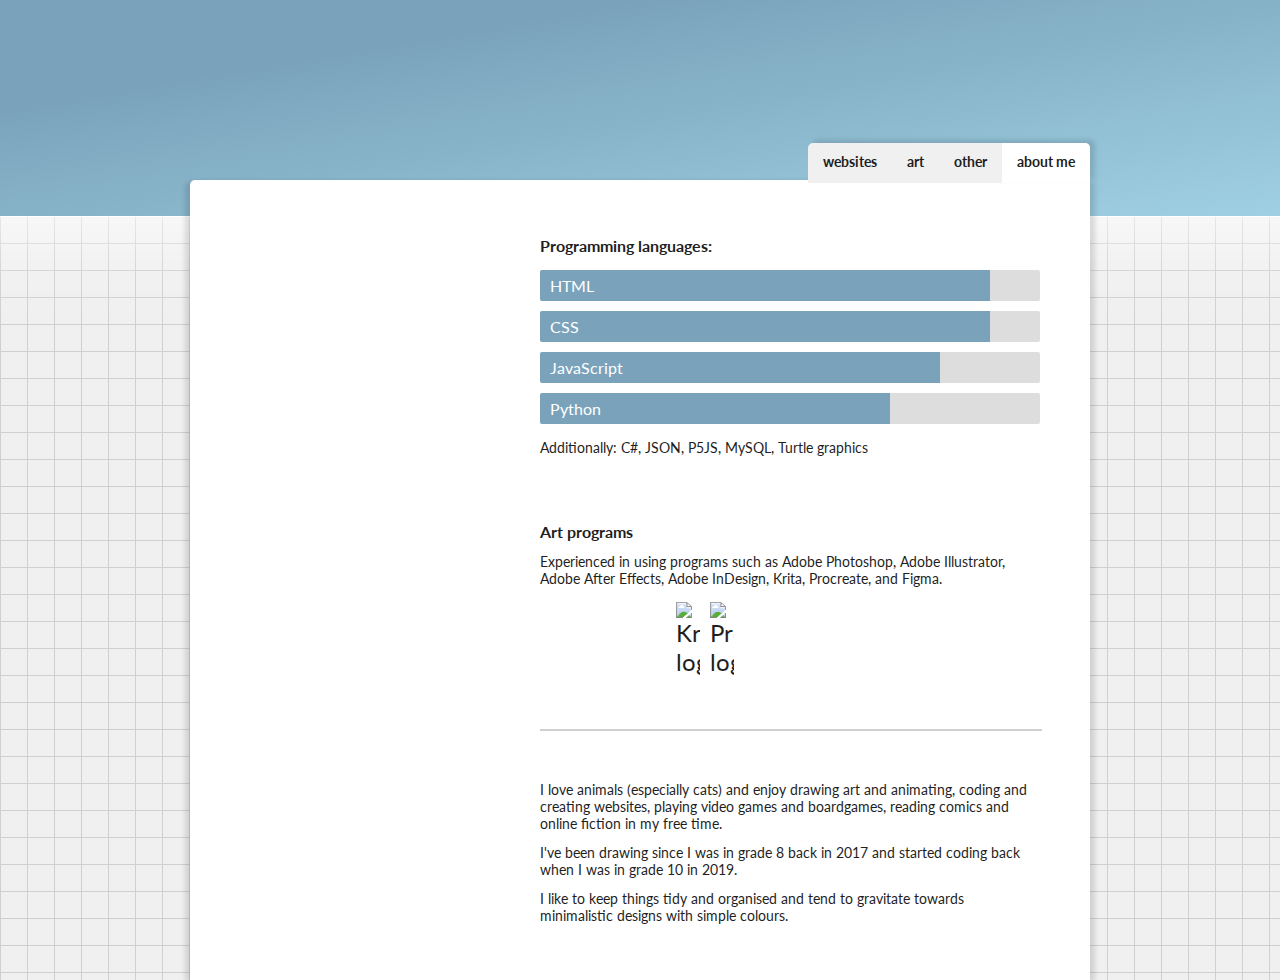
==== about-me.html @ 69baf8a3 "Add about me section" ====
<!DOCTYPE html>
<html lang="en">

<head>
    <meta charset="UTF-8">
    <meta name="viewport" content="width=device-width, initial-scale=1.0">
    <meta name="description" content="Sophie Martin's portfolio website.">
    <meta name="author" content="Sophie Martin">
    <title>Sophie Martin</title>


    <link rel="stylesheet" href="style.css">
    <script src="https://code.iconify.design/iconify-icon/1.0.8/iconify-icon.min.js"></script>
</head>

<body>
    <div class="banner"></div>
    <main>
        <nav>
            <ul>
                <li><a href="/">
                        <iconify-icon icon="majesticons:browser"></iconify-icon>Websites</iconify-icon>
                    </a></li>
                <li><a href="#">
                        <iconify-icon icon="ep:picture-filled"></iconify-icon>Art
                    </a></li>
                <li><a href="#">
                        <iconify-icon icon="fluent:list-16-filled"></iconify-icon>Other
                    </a></li>
                <li class="current"><a href="#">
                        <iconify-icon icon="akar-icons:info-fill"></iconify-icon>About me
                    </a></li>
            </ul>
        </nav>

        <div id="sidebar">
            <h1>Sophie Martin</h1>
            <p>
                Hi, I'm a 19 year old student from Brisbane, Australia and consider myself an artist and designer.
            </p>
            <p>
                I'm currently studying at QUT completing a Bachelor of Creative Industries, majoring in Interactive and Visual Design, as well as taking a minor in Programming and having already completed a minor in Design and Visual Storytelling for Animation.
            </p>
            <p class="links">
                <a href="https://github.com/oddphie" class="underlined">
                    <iconify-icon icon="mingcute:github-fill" class="txt-size"></iconify-icon> github.com/oddphie
                </a>
                <a href="mailto:sophie.martin@connect.qut.edu.au" class="underlined">
                    <iconify-icon icon="ic:round-email" class="txt-size"></iconify-icon> sophie.martin@connect.qut.edu.au
                </a>
            </p>
            <p>Website portfolio made by me from scratch with HTML, CSS, and JavaScript.</p>
        </div>

        <div id="content">
            <section>
                <h2>Programming languages:</h2>
                <div class="skill-bar">
                    <div class="ninety">HTML</div>
                </div>
                <div class="skill-bar">
                    <div class="ninety">CSS</div>
                </div>
                <div class="skill-bar">
                    <div class="eighty">JavaScript</div>
                </div>
                <div class="skill-bar">
                    <div class="seventy">Python</div>
                </div>
                <p>Additionally: C#, JSON, P5JS, MySQL, Turtle graphics</p>
                <section class="logos">
                    <iconify-icon icon="skill-icons:html" aria-label="HTML logo" title="HTML"></iconify-icon>
                    <iconify-icon icon="skill-icons:css" aria-label="CSS logo" title="CSS"></iconify-icon>
                    <iconify-icon icon="logos:javascript" aria-label="JavaScript logo" title="JavaScript"></iconify-icon>
                    <iconify-icon icon="logos:python" aria-label="Python logo" title="Python"></iconify-icon>
                    <iconify-icon icon="devicon:csharp" aria-label="C Sharp logo" title="C#"></iconify-icon>
                </section>
            </section>

            <section>
                <h2>Art programs</h2>
                <p>Experienced in using programs such as Adobe Photoshop, Adobe Illustrator, Adobe After Effects, Adobe InDesign, Krita, Procreate, and Figma.</p>
                <section class="logos">
                    <iconify-icon icon="logos:adobe-photoshop" aria-label="Adobe Photoshop label" title="Adobe Photoshop"></iconify-icon>
                    </iconify-icon><iconify-icon icon="logos:adobe-illustrator" aria-label="Adobe Illustrator logo" title="Adobe Illustrator"></iconify-icon>
                    <iconify-icon icon="logos:adobe-after-effects" aria-label="Adobe After Effects logo" title="Adobe After Effects"></iconify-icon>
                    <iconify-icon icon="logos:adobe-indesign" aria-label="Adobe InDesign logo" title="Adobe InDesign"></iconify-icon>
                    <img src="https://upload.wikimedia.org/wikipedia/commons/thumb/7/73/Calligrakrita-base.svg/1024px-Calligrakrita-base.svg.png" alt="Krita logo" class="icon" title="Krita">
                    <img src="https://procreate-assets-cdn.procreate.art/img/procreate.8901aaa.png" alt="Procreate logo" class="icon" title="Procreate">
                    <iconify-icon icon="logos:figma" aria-label="Figma logo" title="Figma"></iconify-icon>
                </section>
            </section>

            <hr>

            <section>
                <p>I love animals (especially cats) and enjoy drawing art and animating, coding and creating websites, playing video games and boardgames, reading comics and online fiction in my free time.</p>
                <p>I've been drawing since I was in grade 8 back in 2017 and started coding back when I was in grade 10 in 2019.</p>
                <p>I like to keep things tidy and organised and tend to gravitate towards minimalistic designs with simple colours.</p>
            </section>
        </div>
    </main>

    <script src="script.js"></script>
</body>

</html>
---- style.css ----
@import url('https://fonts.googleapis.com/css2?family=Lato:ital,wght@0,400;0,700;0,900;1,400;1,700;1,900&display=swap');

:root {
    --bg-color: #f0f0f0;
    --txt-color: #1f1f1f;

    --accent: #7aa3bb;
}

body {
    margin: 0;
    background-color: var(--bg-color);
    font-family: 'Lato', sans-serif;
    color: var(--txt-color);
    background-size: 27px 27px;
    background-image: linear-gradient(to right, #d0d0d0 1px, transparent 1px), linear-gradient(to bottom, #d0d0d0 1px, transparent 1px);
}

::-webkit-scrollbar {
    background: #d0d0d0;
    width: 15px;
}

::-webkit-scrollbar-thumb {
    background: var(--bg-color);
    border-radius: 50px;
    border: 3px #d0d0d0 solid;
}

::selection {
    color: white;
    background-color: var(--accent);
}

::-moz-selection {
    color: white;
    background-color: var(--accent);
}

h1 {
    text-transform: lowercase;
    margin-top: 0;
}

h2 {
    font-size: 16px;
}

p,
a,
ul {
    font-size: 14px;
}

hr {
    width: 100%;
    border: 1px #d0d0d0 solid;
}

.divider{
    color: #d0d0d0;
    text-align: center;
    width: 100%;
    margin: 30px 0;
    user-select: none;
}

.underlined {
    position: relative;
    overflow-x: hidden;
}

.underlined::after {
    content: "";
    position: absolute;
    width: calc(100% - 25px);
    right: 0;
    bottom: 2px;
    height: 1px;
    background-color: var(--accent);
    transform: scaleX(0);
    transform-origin: 0% 100%;
    transition: 350ms ease-out;
}

iconify-icon,
.icon {
    color: var(--txt-color);
    width: 24px;
    font-size: 24px;
    transition: 350ms;
}

iconify-icon.txt-size,
.icon.txt-size {
    width: 18px;
    font-size: 18px;
    vertical-align: middle;
    margin-right: 5px;
    margin-bottom: 2px;
}

section.logos {
    display: flex;
    gap: 10px;
    margin: 15px 0;
}

.parallax {
    background-image: url(banner.png);
    min-height: 350px;
    max-height: 45vh;
    background-attachment: fixed;
    background-repeat: no-repeat;
    background-size: cover;
    filter: saturate(150%) brightness(0.8);
}

.banner {
    background-color: var(--accent);
    background-image: linear-gradient(to bottom right, var(--accent) 25%, #9fd0e2 100%);
    border-bottom: 1px white solid;
    box-shadow: 50vw 0 100px white, -50vw 0 100px white;
    height: calc(27px * 8);
    position: absolute;
    top: 0;
    width: 100%;
    z-index: -1;
}

.img-preview {
    position: fixed;
    top: 0;
    left: 0;
    width: 100%;
    height: 100%;
    display: flex;
    align-items: center;
    justify-content: center;
    background-color: #00000050;
    z-index: 2;
}

.img-preview>img {
    width: 850px;
    cursor: pointer;
}

main {
    position: relative;
    display: flex;
    gap: 50px;
    margin: 180px auto 0;
    padding: 50px;
    width: 800px;
    background-color: white;
    border-radius: 5px 0 0 0;
    box-shadow: 5px 2px 5px #00000020, -5px 2px 5px #00000020;
}

nav {
    position: absolute;
    top: -37px;
    right: 0;
    overflow: hidden;
    font-weight: bold;
    text-transform: lowercase;
    background-color: var(--bg-color);
    border-radius: 5px 5px 0 0;
    box-shadow: 5px -3px 5px #00000020;
}

nav ul {
    list-style: none;
    padding-inline-start: 0;
    margin: 0;
    display: flex;
    align-items: flex-end;
}

nav a {
    display: inline-block;
    padding: 10px 15px;
    cursor: pointer;
    transition: 500ms ease-out;
}

nav .current {
    background-color: white;
}

nav a:hover {
    background-color: white;
}

nav li a, nav li a iconify-icon, nav li a:hover, nav li a:hover iconify-icon {
    text-decoration: none;
    color: var(--txt-color);
    fill: var(--txt-color);
}

nav li iconify-icon {
    font-size: 16px;
    margin-bottom: 0;
    vertical-align: middle;
}

#sidebar {
    height: 100%;
    max-width: 250px;
    position: sticky;
    top: 20px;
    color: var(--txt-color);
    fill: var(--txt-color);
    z-index: 2;
    transition: 350ms;
}

#sidebar>* {
    display: block;
    opacity: 0;
    animation: 350ms appear;
    animation-fill-mode: forwards;
}

p.links {
    margin: 24px 0;
}

p.links>a {
    display: inline-block;
    margin: 5px 0;
    text-decoration: none;
}

.underlined:hover::after {
    transform: scaleX(1);
}

a,
a>iconify-icon {
    color: #666;
    fill: #666;
    transition: 350ms;
}

a:hover,
a:hover>iconify-icon {
    color: var(--accent);
    fill: var(--accent);
}

#content {
    display: flex;
    flex-direction: column;
    align-items: flex-start;
    gap: 30px;
    width: 100%;
}

#content:has(>section.post) {
    gap: 80px;
}

#content>section {
    width: 100%;
    max-width: 800px;
    transition: 500ms;
}

#content>section.post {
    border: 1px #d0d0d0 solid;
    border-radius: 5px;
    overflow: hidden;
}

#content>section.post:hover {
    box-shadow: 0 0 5px #00000010;
}

#content>section.post img {
    display: block;
    width: 100%;
    max-height: 400px;
    object-fit: cover;
    object-position: center;
    cursor: pointer;
}

#content>section.post>div {
    padding: 20px;
}

#content>section h2 {
    margin: 6px 0;
}

#content>section p {
    margin: 12px 0 6px 0;
}

#content>section p:last-of-type>a {
    margin-right: 15px;
}

.skill-bar {
    width: 100%;
    background-color: #ddd;
    margin: 10px 0;
    border-radius: 2px;
}

.skill-bar:first-of-type {
    margin-top: 15px;
}

.skill-bar:last-of-type {
    margin-bottom: 15px;
}

.skill-bar>div {
    background-color: var(--accent);
    padding: 6px 10px;
    color: white;
    border-radius: 2px 0 0 2px;
}

.skill-bar>.hundred {
    width: calc(100% - 10px * 2);
}

.skill-bar>.ninety {
    width: calc(90% - 10px * 2);
}

.skill-bar>.eighty {
    width: calc(80% - 10px * 2);
}

.skill-bar>.seventy {
    width: calc(70% - 10px * 2);
}

.skill-bar>.sixty {
    width: calc(60% - 10px * 2);
}

@media only screen and (max-width: 1000px) {
    header {
        position: absolute;
    }

    .parallax {
        height: 100vh;
    }

    main {
        margin-left: 0;
    }

    main>section img {
        height: 50%;
    }
}

@keyframes appear {
    from {
        transform: translateY(20px);
        opacity: 0;
    }

    to {
        transform: translateY(0);
        opacity: 1;
    }
}
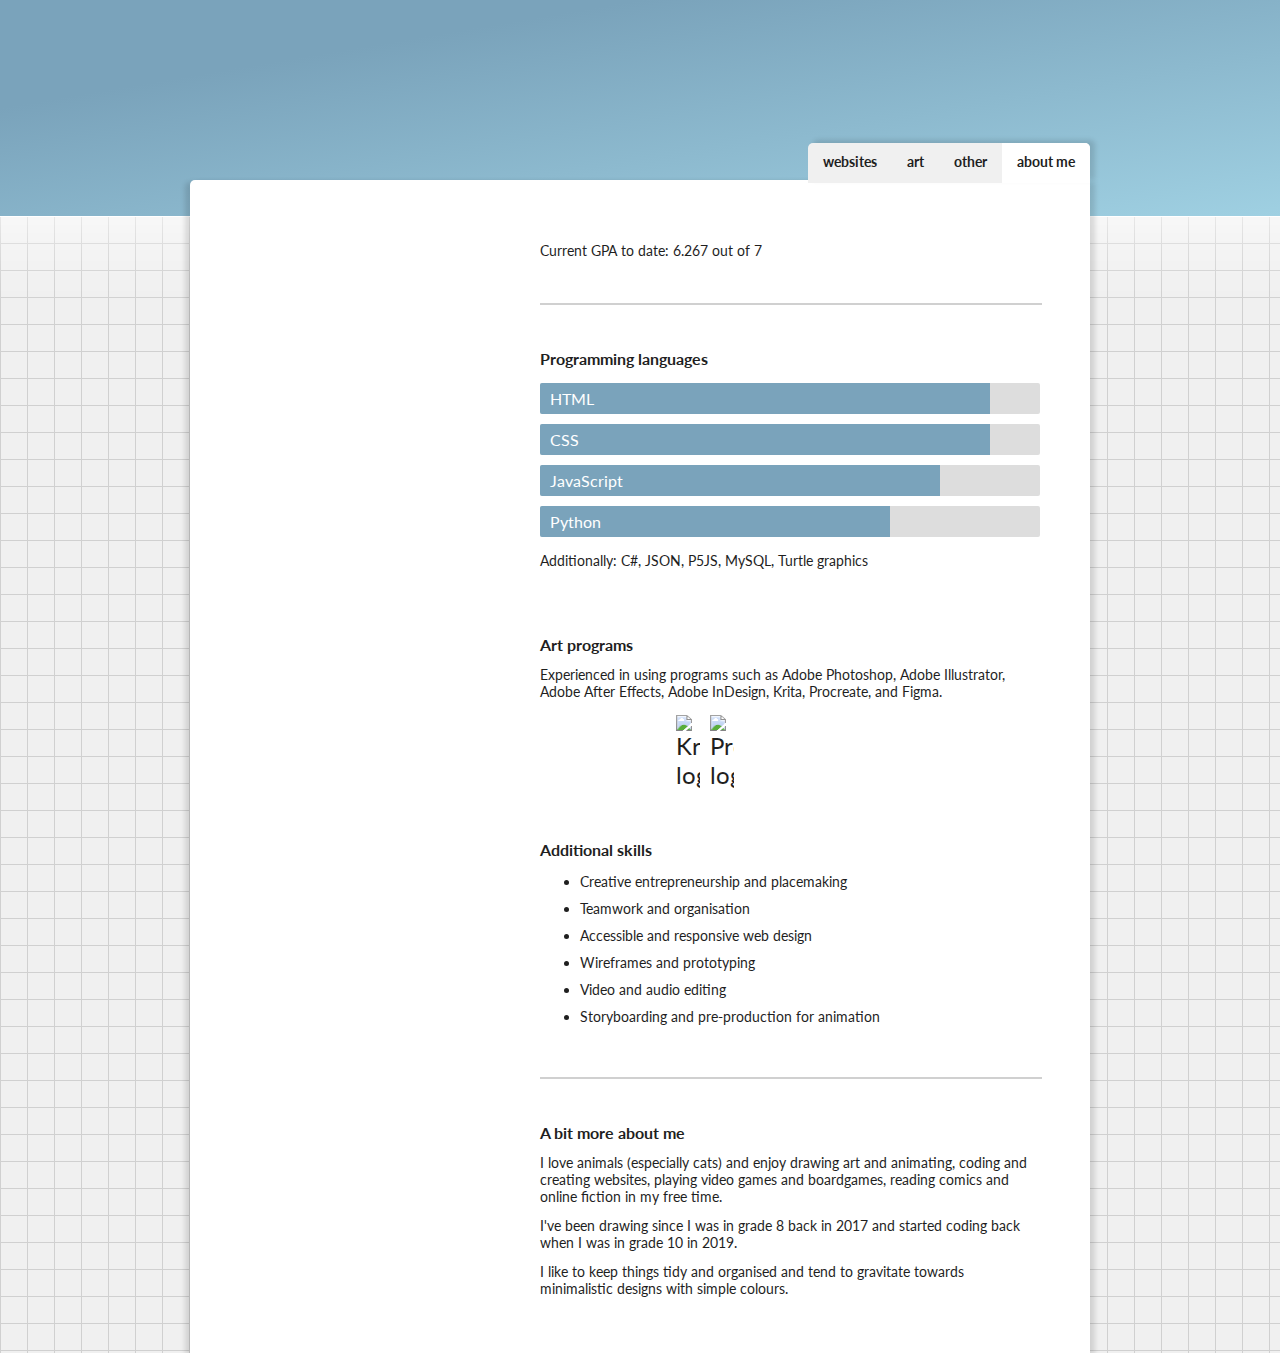
==== commit 20a79cf2: "Add about me minor details and homepage title" ====
--- a/about-me.html
+++ b/about-me.html
@@ -39,11 +39,14 @@
                 Hi, I'm a 19 year old student from Brisbane, Australia and consider myself an artist and designer.
             </p>
             <p>
-                I'm currently studying at QUT completing a Bachelor of Creative Industries, majoring in Interactive and Visual Design, as well as taking a minor in Programming and having already completed a minor in Design and Visual Storytelling for Animation.
+                I'm currently in my third and final year studying at QUT completing a Bachelor of Creative Industries, majoring in Interactive and Visual Design, as well as taking a minor in Programming and having already completed a minor in Design and Visual Storytelling for Animation.
             </p>
             <p class="links">
-                <a href="https://github.com/oddphie" class="underlined">
-                    <iconify-icon icon="mingcute:github-fill" class="txt-size"></iconify-icon> github.com/oddphie
+                <a href="https://github.com/sophmxm" class="underlined">
+                    <iconify-icon icon="mingcute:github-fill" class="txt-size"></iconify-icon> github.com/sophmxm
+                </a>
+                <a href="www.linkedin.com/in/sophmxm" class="underlined">
+                    <iconify-icon icon="mdi:linkedin" class="txt-size"></iconify-icon> linkedin.com/sophmxm
                 </a>
                 <a href="mailto:sophie.martin@connect.qut.edu.au" class="underlined">
                     <iconify-icon icon="ic:round-email" class="txt-size"></iconify-icon> sophie.martin@connect.qut.edu.au
@@ -54,7 +57,13 @@
 
         <div id="content">
             <section>
-                <h2>Programming languages:</h2>
+                <p>Current GPA to date: 6.267 out of 7</p>
+            </section>
+
+            <hr>
+
+            <section>
+                <h2>Programming languages</h2>
                 <div class="skill-bar">
                     <div class="ninety">HTML</div>
                 </div>
@@ -91,9 +100,22 @@
                 </section>
             </section>
 
+            <section>
+                <h2>Additional skills</h2>
+                <ul>
+                    <li>Creative entrepreneurship and placemaking</li>
+                    <li>Teamwork and organisation</li>
+                    <li>Accessible and responsive web design</li>
+                    <li>Wireframes and prototyping</li>
+                    <li>Video and audio editing</li>
+                    <li>Storyboarding and pre-production for animation</li>
+                </ul>
+            </section>
+
             <hr>
 
             <section>
+                <h2>A bit more about me</h2>
                 <p>I love animals (especially cats) and enjoy drawing art and animating, coding and creating websites, playing video games and boardgames, reading comics and online fiction in my free time.</p>
                 <p>I've been drawing since I was in grade 8 back in 2017 and started coding back when I was in grade 10 in 2019.</p>
                 <p>I like to keep things tidy and organised and tend to gravitate towards minimalistic designs with simple colours.</p>
--- a/style.css
+++ b/style.css
@@ -46,10 +46,21 @@
     font-size: 16px;
 }
 
+.title {
+    font-size: 64px;
+    margin-top: 0;
+    margin-bottom: 24px;
+    line-height: 1em;
+}
+
 p,
 a,
 ul {
     font-size: 14px;
+}
+
+section>ul li:not(:first-of-type) {
+    margin-top: 10px;
 }
 
 hr {
@@ -216,13 +227,6 @@
     transition: 350ms;
 }
 
-#sidebar>* {
-    display: block;
-    opacity: 0;
-    animation: 350ms appear;
-    animation-fill-mode: forwards;
-}
-
 p.links {
     margin: 24px 0;
 }
@@ -291,7 +295,7 @@
     padding: 20px;
 }
 
-#content>section h2 {
+#content>section h2:not(.title) {
     margin: 6px 0;
 }
 
@@ -363,7 +367,21 @@
     }
 }
 
-@keyframes appear {
+#sidebar>*{
+    animation: 350ms appear-up;
+}
+
+.title>*{
+    animation: 350ms appear-right;
+}
+
+#sidebar>*, .title>* {
+    display: block;
+    opacity: 0;
+    animation-fill-mode: forwards;
+}
+
+@keyframes appear-up {
     from {
         transform: translateY(20px);
         opacity: 0;
@@ -373,4 +391,16 @@
         transform: translateY(0);
         opacity: 1;
     }
+}
+
+@keyframes appear-right {
+    from {
+        transform: translateX(-20px);
+        opacity: 0;
+    }
+
+    to {
+        transform: translateY(0);
+        opacity: 1;
+    }
 }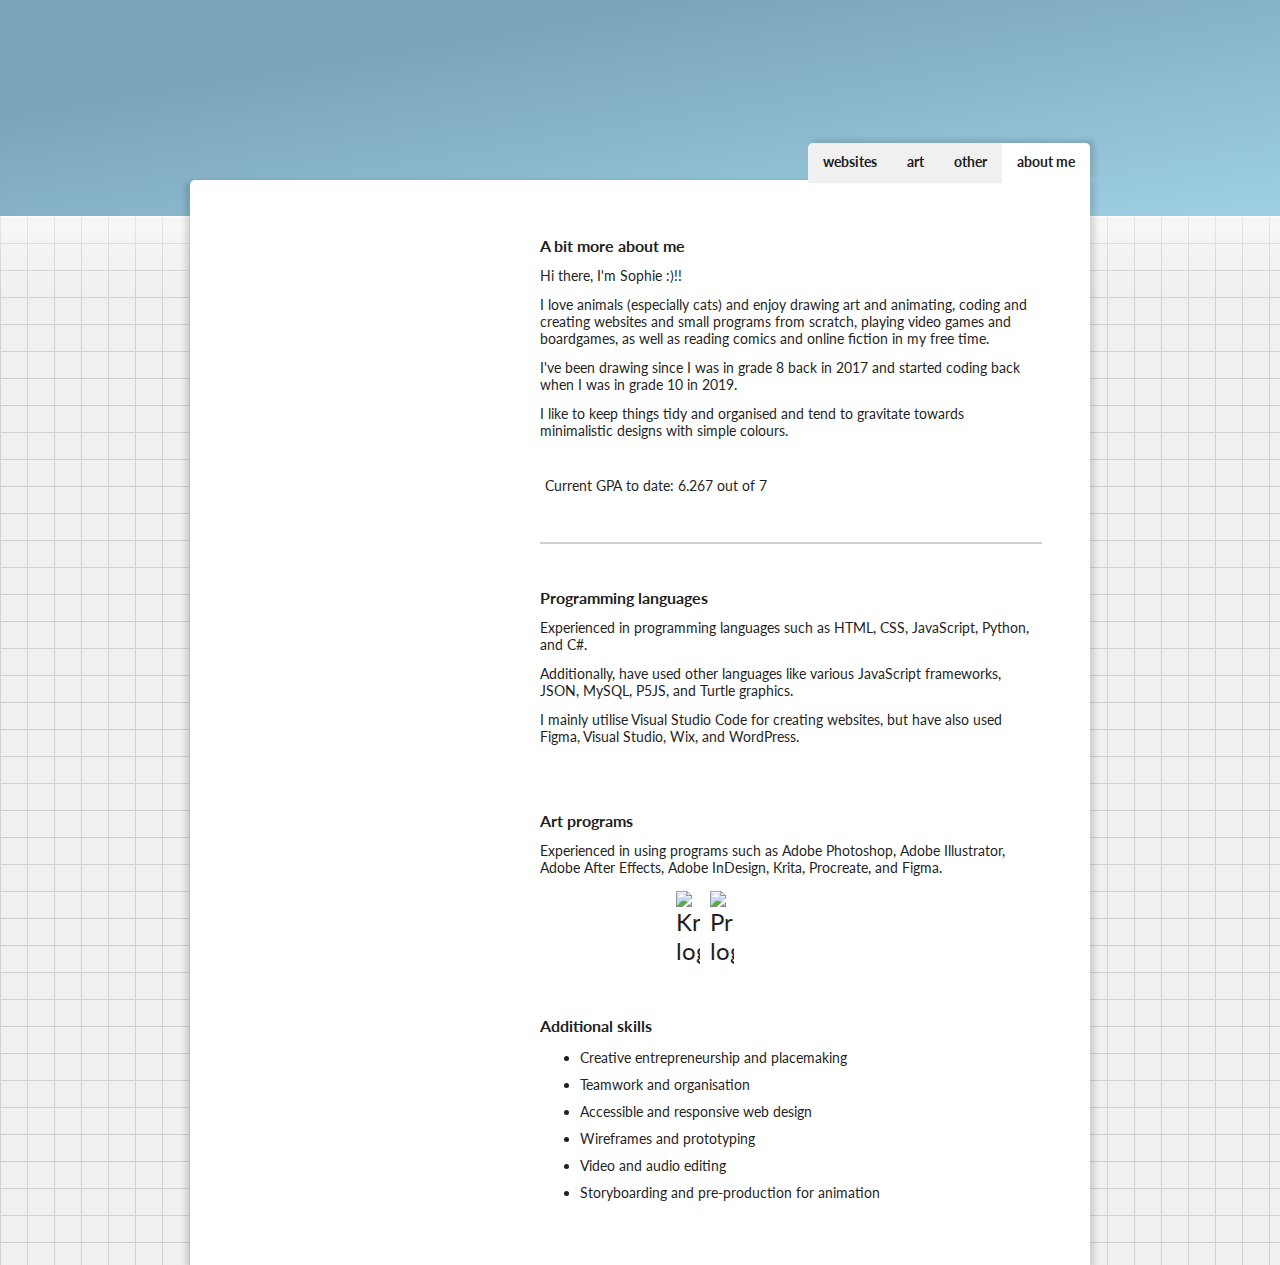
==== commit 4cc41fdb: "Update create nav bar using JavaScript function" ====
--- a/about-me.html
+++ b/about-me.html
@@ -16,25 +16,10 @@
 <body>
     <div class="banner"></div>
     <main>
-        <nav>
-            <ul>
-                <li><a href="/">
-                        <iconify-icon icon="majesticons:browser"></iconify-icon>Websites</iconify-icon>
-                    </a></li>
-                <li><a href="#">
-                        <iconify-icon icon="ep:picture-filled"></iconify-icon>Art
-                    </a></li>
-                <li><a href="#">
-                        <iconify-icon icon="fluent:list-16-filled"></iconify-icon>Other
-                    </a></li>
-                <li class="current"><a href="#">
-                        <iconify-icon icon="akar-icons:info-fill"></iconify-icon>About me
-                    </a></li>
-            </ul>
-        </nav>
+        <nav id="nav-bar" data-current-tab="about me"></nav>
 
         <div id="sidebar">
-            <h1>Sophie Martin</h1>
+            <h1><a href="/">Sophie Martin</a></h1>
             <p>
                 Hi, I'm a 19 year old student from Brisbane, Australia and consider myself an artist and designer.
             </p>
@@ -57,26 +42,24 @@
 
         <div id="content">
             <section>
-                <p>Current GPA to date: 6.267 out of 7</p>
+                <h2>A bit more about me</h2>
+                <p>Hi there, I'm Sophie :)!!</p>
+                <p>I love animals (especially cats) and enjoy drawing art and animating, coding and creating websites and small programs from scratch, playing video games and boardgames, as well as reading comics and online fiction in my free time.</p>
+                <p>I've been drawing since I was in grade 8 back in 2017 and started coding back when I was in grade 10 in 2019.</p>
+                <p>I like to keep things tidy and organised and tend to gravitate towards minimalistic designs with simple colours.</p>
+
+                <br>
+
+                <p><iconify-icon icon="material-symbols:trophy" class="txt-size" style="color: #e4a920"></iconify-icon> Current GPA to date: 6.267 out of 7</p>
             </section>
 
             <hr>
 
             <section>
                 <h2>Programming languages</h2>
-                <div class="skill-bar">
-                    <div class="ninety">HTML</div>
-                </div>
-                <div class="skill-bar">
-                    <div class="ninety">CSS</div>
-                </div>
-                <div class="skill-bar">
-                    <div class="eighty">JavaScript</div>
-                </div>
-                <div class="skill-bar">
-                    <div class="seventy">Python</div>
-                </div>
-                <p>Additionally: C#, JSON, P5JS, MySQL, Turtle graphics</p>
+                <p>Experienced in programming languages such as HTML, CSS, JavaScript, Python, and C#.</p>
+                <p>Additionally, have used other languages like various JavaScript frameworks, JSON, MySQL, P5JS, and Turtle graphics.</p>
+                <p>I mainly utilise Visual Studio Code for creating websites, but have also used Figma, Visual Studio, Wix, and WordPress.</p>
                 <section class="logos">
                     <iconify-icon icon="skill-icons:html" aria-label="HTML logo" title="HTML"></iconify-icon>
                     <iconify-icon icon="skill-icons:css" aria-label="CSS logo" title="CSS"></iconify-icon>
@@ -111,15 +94,6 @@
                     <li>Storyboarding and pre-production for animation</li>
                 </ul>
             </section>
-
-            <hr>
-
-            <section>
-                <h2>A bit more about me</h2>
-                <p>I love animals (especially cats) and enjoy drawing art and animating, coding and creating websites, playing video games and boardgames, reading comics and online fiction in my free time.</p>
-                <p>I've been drawing since I was in grade 8 back in 2017 and started coding back when I was in grade 10 in 2019.</p>
-                <p>I like to keep things tidy and organised and tend to gravitate towards minimalistic designs with simple colours.</p>
-            </section>
         </div>
     </main>
 
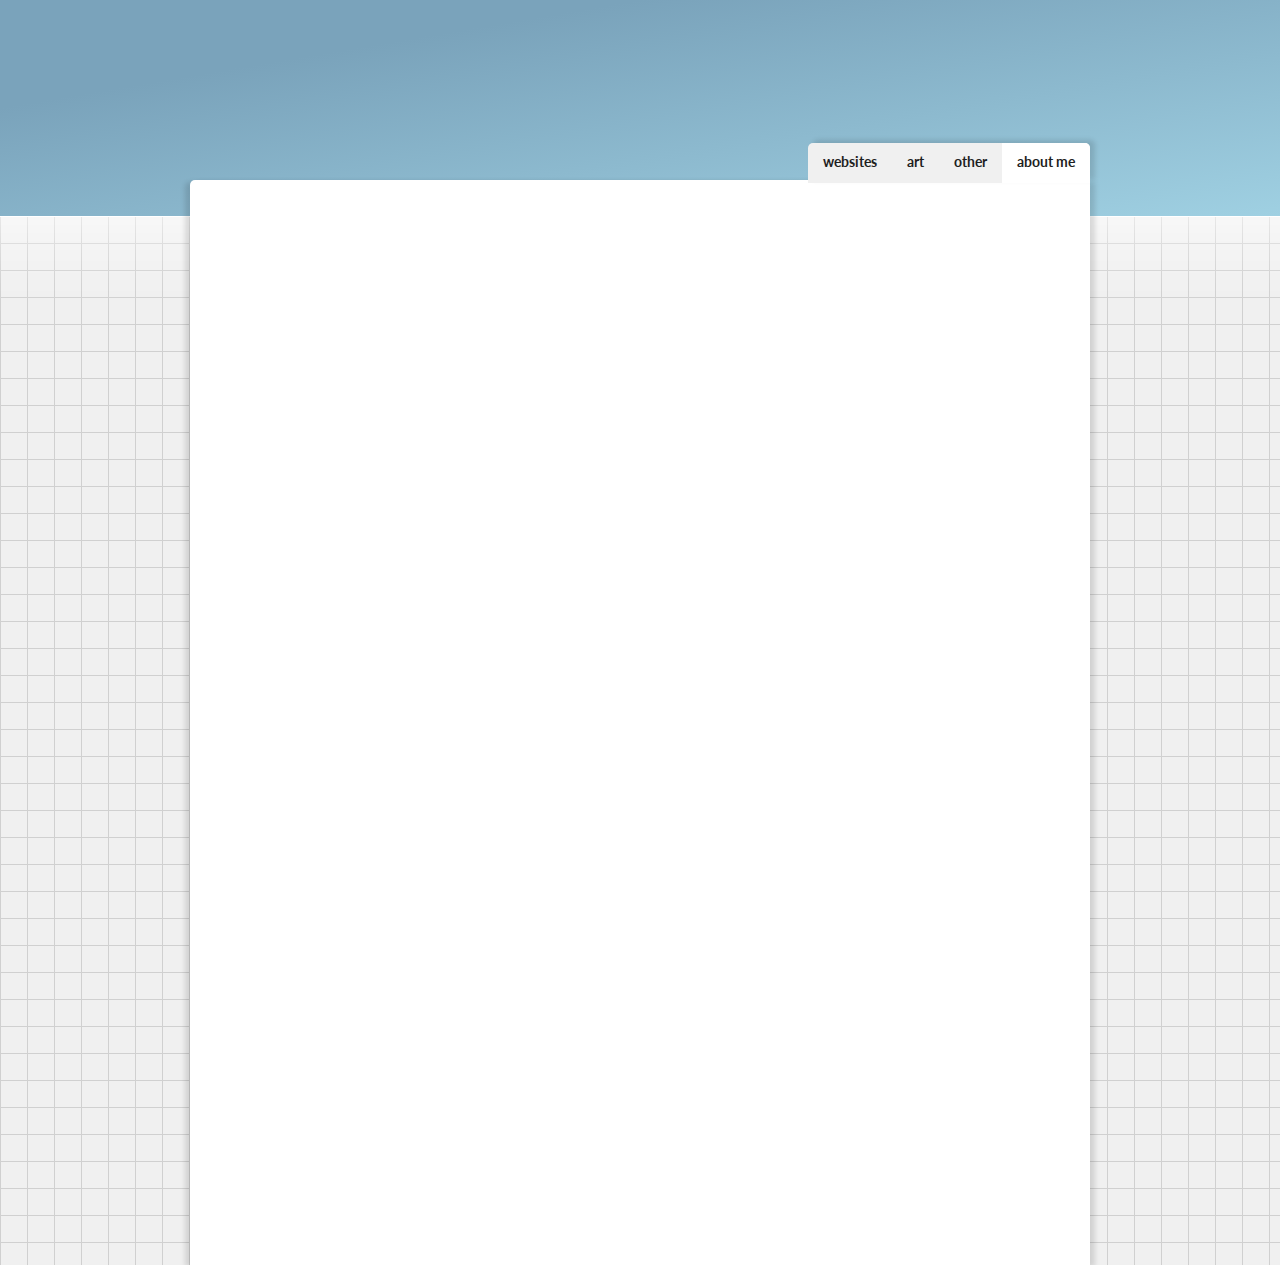
==== commit 501f8716: "Update create sidebar using JavaScript function" ====
--- a/about-me.html
+++ b/about-me.html
@@ -17,28 +17,7 @@
     <div class="banner"></div>
     <main>
         <nav id="nav-bar" data-current-tab="about me"></nav>
-
-        <div id="sidebar">
-            <h1><a href="/">Sophie Martin</a></h1>
-            <p>
-                Hi, I'm a 19 year old student from Brisbane, Australia and consider myself an artist and designer.
-            </p>
-            <p>
-                I'm currently in my third and final year studying at QUT completing a Bachelor of Creative Industries, majoring in Interactive and Visual Design, as well as taking a minor in Programming and having already completed a minor in Design and Visual Storytelling for Animation.
-            </p>
-            <p class="links">
-                <a href="https://github.com/sophmxm" class="underlined">
-                    <iconify-icon icon="mingcute:github-fill" class="txt-size"></iconify-icon> github.com/sophmxm
-                </a>
-                <a href="www.linkedin.com/in/sophmxm" class="underlined">
-                    <iconify-icon icon="mdi:linkedin" class="txt-size"></iconify-icon> linkedin.com/sophmxm
-                </a>
-                <a href="mailto:sophie.martin@connect.qut.edu.au" class="underlined">
-                    <iconify-icon icon="ic:round-email" class="txt-size"></iconify-icon> sophie.martin@connect.qut.edu.au
-                </a>
-            </p>
-            <p>Website portfolio made by me from scratch with HTML, CSS, and JavaScript.</p>
-        </div>
+        <div id="sidebar"></div>
 
         <div id="content">
             <section>
--- a/style.css
+++ b/style.css
@@ -1,5 +1,7 @@
+/* fonts */
 @import url('https://fonts.googleapis.com/css2?family=Lato:ital,wght@0,400;0,700;0,900;1,400;1,700;1,900&display=swap');
 
+/* colours */
 :root {
     --bg-color: #f0f0f0;
     --txt-color: #1f1f1f;
@@ -7,6 +9,7 @@
     --accent: #7aa3bb;
 }
 
+/* body */
 body {
     margin: 0;
     background-color: var(--bg-color);
@@ -37,9 +40,16 @@
     background-color: var(--accent);
 }
 
+/* text elements */
 h1 {
     text-transform: lowercase;
     margin-top: 0;
+}
+
+h1>a, h1>a:hover {
+    color: inherit;
+    text-decoration: none;
+    font-size: inherit;
 }
 
 h2 {
@@ -61,19 +71,6 @@
 
 section>ul li:not(:first-of-type) {
     margin-top: 10px;
-}
-
-hr {
-    width: 100%;
-    border: 1px #d0d0d0 solid;
-}
-
-.divider{
-    color: #d0d0d0;
-    text-align: center;
-    width: 100%;
-    margin: 30px 0;
-    user-select: none;
 }
 
 .underlined {
@@ -94,6 +91,21 @@
     transition: 350ms ease-out;
 }
 
+/* dividers */
+hr {
+    width: 100%;
+    border: 1px #d0d0d0 solid;
+}
+
+.divider{
+    color: #d0d0d0;
+    text-align: center;
+    width: 100%;
+    margin: 30px 0;
+    user-select: none;
+}
+
+/* icons */
 iconify-icon,
 .icon {
     color: var(--txt-color);
@@ -117,6 +129,7 @@
     margin: 15px 0;
 }
 
+/* images */
 .parallax {
     background-image: url(banner.png);
     min-height: 350px;
@@ -157,6 +170,7 @@
     cursor: pointer;
 }
 
+/* main */
 main {
     position: relative;
     display: flex;
@@ -169,6 +183,7 @@
     box-shadow: 5px 2px 5px #00000020, -5px 2px 5px #00000020;
 }
 
+/* navigation */
 nav {
     position: absolute;
     top: -37px;
@@ -216,6 +231,7 @@
     vertical-align: middle;
 }
 
+/* sidebar */
 #sidebar {
     height: 100%;
     max-width: 250px;
@@ -227,11 +243,14 @@
     transition: 350ms;
 }
 
-p.links {
+/* links */
+.links {
     margin: 24px 0;
-}
-
-p.links>a {
+    padding-inline-start: 0;
+    list-style: none;
+}
+
+.links a {
     display: inline-block;
     margin: 5px 0;
     text-decoration: none;
@@ -254,6 +273,7 @@
     fill: var(--accent);
 }
 
+/* main content */
 #content {
     display: flex;
     flex-direction: column;
@@ -307,75 +327,16 @@
     margin-right: 15px;
 }
 
-.skill-bar {
-    width: 100%;
-    background-color: #ddd;
-    margin: 10px 0;
-    border-radius: 2px;
-}
-
-.skill-bar:first-of-type {
-    margin-top: 15px;
-}
-
-.skill-bar:last-of-type {
-    margin-bottom: 15px;
-}
-
-.skill-bar>div {
-    background-color: var(--accent);
-    padding: 6px 10px;
-    color: white;
-    border-radius: 2px 0 0 2px;
-}
-
-.skill-bar>.hundred {
-    width: calc(100% - 10px * 2);
-}
-
-.skill-bar>.ninety {
-    width: calc(90% - 10px * 2);
-}
-
-.skill-bar>.eighty {
-    width: calc(80% - 10px * 2);
-}
-
-.skill-bar>.seventy {
-    width: calc(70% - 10px * 2);
-}
-
-.skill-bar>.sixty {
-    width: calc(60% - 10px * 2);
-}
-
-@media only screen and (max-width: 1000px) {
-    header {
-        position: absolute;
-    }
-
-    .parallax {
-        height: 100vh;
-    }
-
-    main {
-        margin-left: 0;
-    }
-
-    main>section img {
-        height: 50%;
-    }
-}
-
+/* animation */
 #sidebar>*{
     animation: 350ms appear-up;
 }
 
-.title>*{
+.title>*, #content>*{
     animation: 350ms appear-right;
 }
 
-#sidebar>*, .title>* {
+#sidebar>*, #content>*, .title>* {
     display: block;
     opacity: 0;
     animation-fill-mode: forwards;
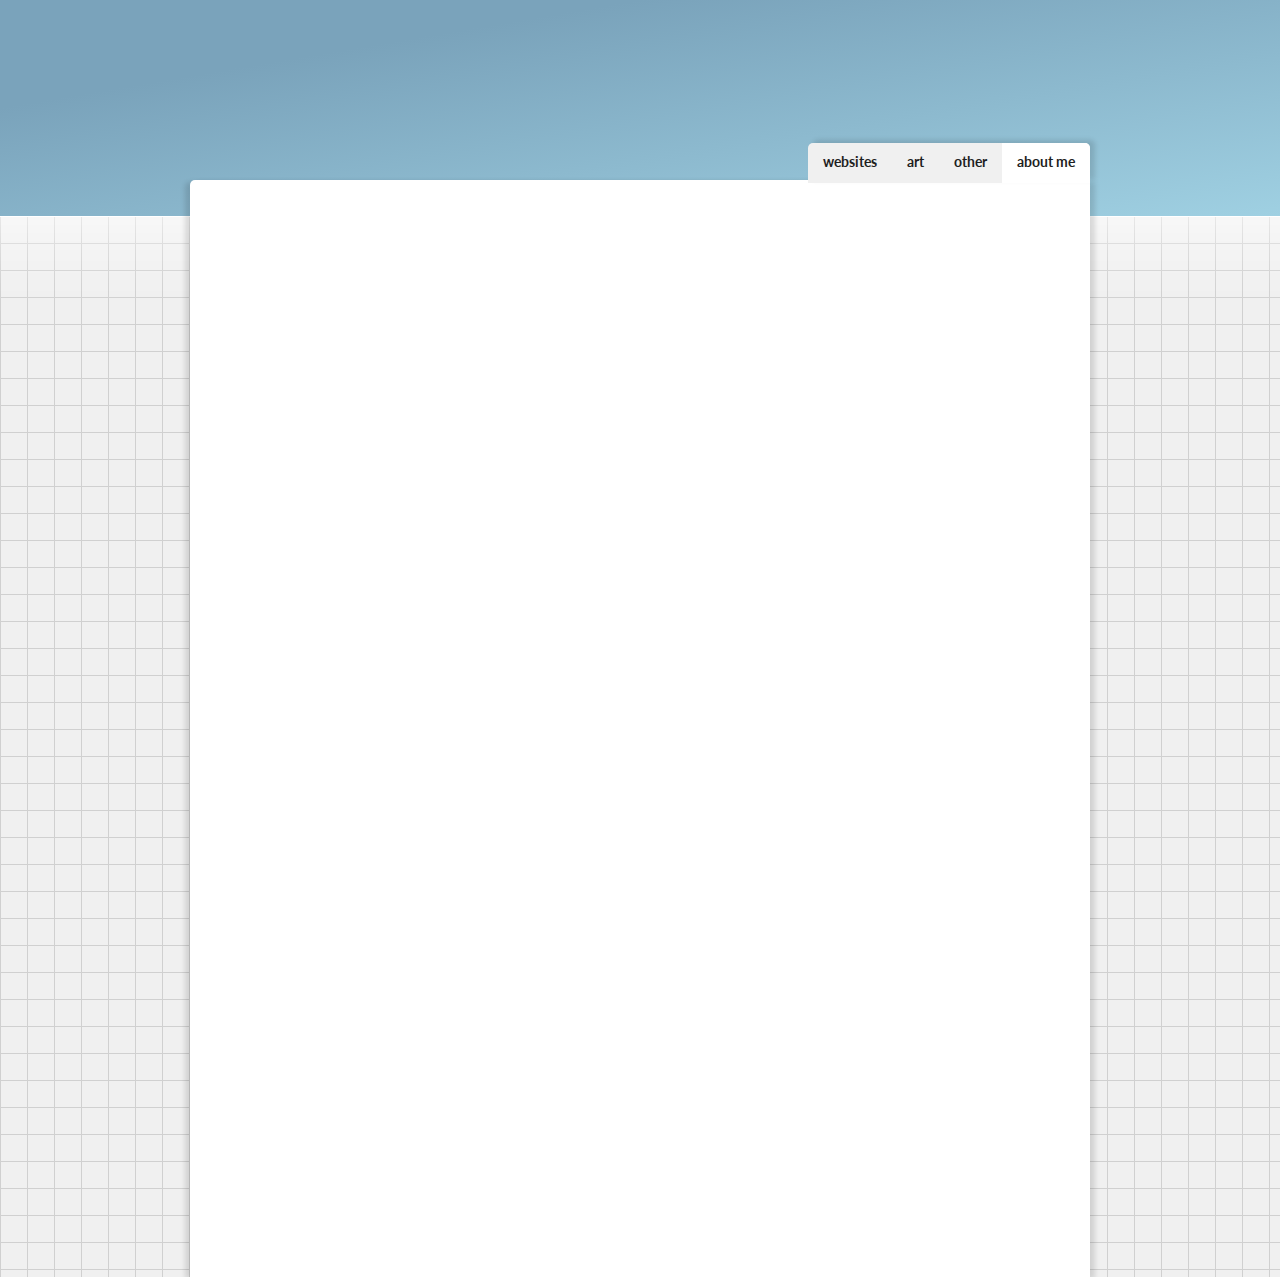
==== commit 60b44df3: "Add image list rotation function" ====
--- a/about-me.html
+++ b/about-me.html
@@ -4,7 +4,7 @@
 <head>
     <meta charset="UTF-8">
     <meta name="viewport" content="width=device-width, initial-scale=1.0">
-    <meta name="description" content="Sophie Martin's portfolio website.">
+    <meta name="description" content="More about me.">
     <meta name="author" content="Sophie Martin">
     <title>Sophie Martin</title>
 
@@ -38,7 +38,7 @@
                 <h2>Programming languages</h2>
                 <p>Experienced in programming languages such as HTML, CSS, JavaScript, Python, and C#.</p>
                 <p>Additionally, have used other languages like various JavaScript frameworks, JSON, MySQL, P5JS, and Turtle graphics.</p>
-                <p>I mainly utilise Visual Studio Code for creating websites, but have also used Figma, Visual Studio, Wix, and WordPress.</p>
+                <p>I mainly utilise Visual Studio Code for creating websites, but have also used Figma, Visual Studio, WordPress, Adobe Express, and Google Sites.</p>
                 <section class="logos">
                     <iconify-icon icon="skill-icons:html" aria-label="HTML logo" title="HTML"></iconify-icon>
                     <iconify-icon icon="skill-icons:css" aria-label="CSS logo" title="CSS"></iconify-icon>
--- a/style.css
+++ b/style.css
@@ -46,7 +46,8 @@
     margin-top: 0;
 }
 
-h1>a, h1>a:hover {
+h1>a,
+h1>a:hover {
     color: inherit;
     text-decoration: none;
     font-size: inherit;
@@ -97,7 +98,7 @@
     border: 1px #d0d0d0 solid;
 }
 
-.divider{
+.divider {
     color: #d0d0d0;
     text-align: center;
     width: 100%;
@@ -166,7 +167,8 @@
 }
 
 .img-preview>img {
-    width: 850px;
+    max-width: 850px;
+    max-height: 90vh;
     cursor: pointer;
 }
 
@@ -219,7 +221,10 @@
     background-color: white;
 }
 
-nav li a, nav li a iconify-icon, nav li a:hover, nav li a:hover iconify-icon {
+nav li a,
+nav li a iconify-icon,
+nav li a:hover,
+nav li a:hover iconify-icon {
     text-decoration: none;
     color: var(--txt-color);
     fill: var(--txt-color);
@@ -292,54 +297,96 @@
     transition: 500ms;
 }
 
+/* post sections */
 #content>section.post {
     border: 1px #d0d0d0 solid;
     border-radius: 5px;
     overflow: hidden;
+
+    h2 {
+        margin: 6px 10px;
+    }
+
+    p {
+        margin: 12px;
+    }
+
+    p:last-of-type>a {
+        margin-right: 15px;
+    }
+
+    img,
+    iframe {
+        display: block;
+        width: 100%;
+        max-height: 400px;
+        object-fit: cover;
+        object-position: center;
+        margin-bottom: 10px;
+        cursor: pointer;
+    }
+
+    >div {
+        padding: 20px;
+    }
 }
 
 #content>section.post:hover {
     box-shadow: 0 0 5px #00000010;
 }
 
-#content>section.post img {
-    display: block;
-    width: 100%;
-    max-height: 400px;
-    object-fit: cover;
-    object-position: center;
-    cursor: pointer;
-}
-
-#content>section.post>div {
-    padding: 20px;
-}
-
-#content>section h2:not(.title) {
-    margin: 6px 0;
-}
-
-#content>section p {
-    margin: 12px 0 6px 0;
-}
-
-#content>section p:last-of-type>a {
-    margin-right: 15px;
+#content>section:not(.post) {
+    h2:not(.title) {
+        margin: 6px 0;
+    }
+
+    p {
+        margin: 12px 0;
+    }
+}
+
+.flex {
+    display: flex;
+    gap: 5px;
+
+    >div {
+        display: flex;
+        gap: 5px;
+        flex-direction: column;
+        width: 100%;
+
+        >img {
+            width: 100%;
+            transition: 350ms;
+            cursor: pointer;
+        }
+    }
+}
+
+.flex:has(img:hover) img:not(:hover) {
+    opacity: 0.5;
+    transform: scale(0.95);
 }
 
 /* animation */
-#sidebar>*{
+#sidebar>* {
     animation: 350ms appear-up;
 }
 
-.title>*, #content>*{
+.title>*,
+#content>* {
     animation: 350ms appear-right;
 }
 
-#sidebar>*, #content>*, .title>* {
-    display: block;
+#sidebar>*,
+#content>*,
+.title>* {
     opacity: 0;
     animation-fill-mode: forwards;
+}
+
+.title>* {
+    display: block;
 }
 
 @keyframes appear-up {
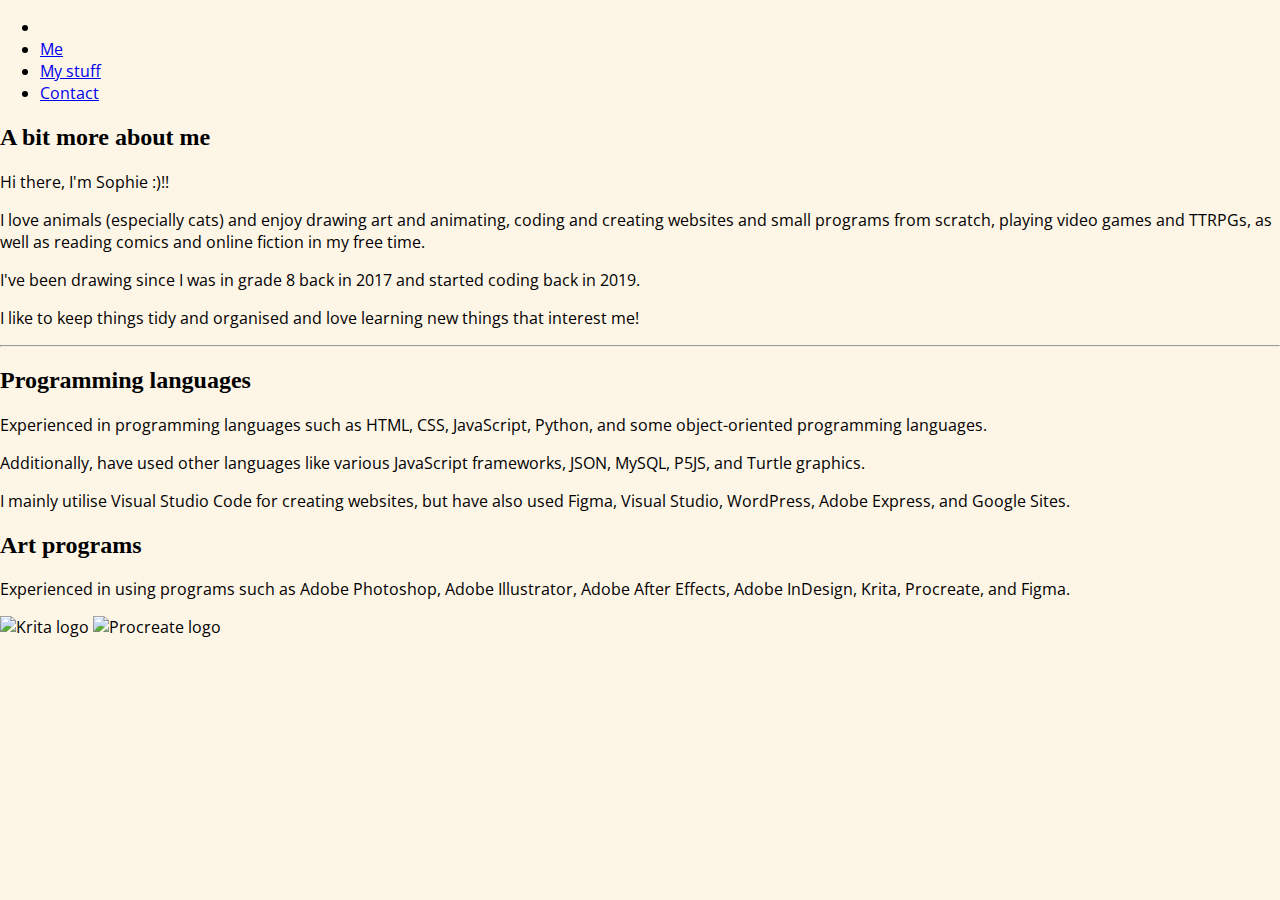
==== commit 3b062210: "Update favicon link" ====
--- a/about-me.html
+++ b/about-me.html
@@ -7,6 +7,7 @@
     <meta name="description" content="More about me.">
     <meta name="author" content="Sophie Martin">
     <title>Sophie Martin</title>
+    <link rel="shortcut icon" href="/favicon.ico" type="image/x-icon">
 
 
     <link rel="stylesheet" href="style.css">
@@ -23,20 +24,16 @@
             <section>
                 <h2>A bit more about me</h2>
                 <p>Hi there, I'm Sophie :)!!</p>
-                <p>I love animals (especially cats) and enjoy drawing art and animating, coding and creating websites and small programs from scratch, playing video games and boardgames, as well as reading comics and online fiction in my free time.</p>
-                <p>I've been drawing since I was in grade 8 back in 2017 and started coding back when I was in grade 10 in 2019.</p>
-                <p>I like to keep things tidy and organised and tend to gravitate towards minimalistic designs with simple colours.</p>
-
-                <br>
-
-                <p><iconify-icon icon="material-symbols:trophy" class="txt-size" style="color: #e4a920"></iconify-icon> Current GPA to date: 6.267 out of 7</p>
+                <p>I love animals (especially cats) and enjoy drawing art and animating, coding and creating websites and small programs from scratch, playing video games and TTRPGs, as well as reading comics and online fiction in my free time.</p>
+                <p>I've been drawing since I was in grade 8 back in 2017 and started coding back in 2019.</p>
+                <p>I like to keep things tidy and organised and love learning new things that interest me!</p>
             </section>
 
-            <hr>
+            <hr />
 
             <section>
                 <h2>Programming languages</h2>
-                <p>Experienced in programming languages such as HTML, CSS, JavaScript, Python, and C#.</p>
+                <p>Experienced in programming languages such as HTML, CSS, JavaScript, Python, and some object-oriented programming languages.</p>
                 <p>Additionally, have used other languages like various JavaScript frameworks, JSON, MySQL, P5JS, and Turtle graphics.</p>
                 <p>I mainly utilise Visual Studio Code for creating websites, but have also used Figma, Visual Studio, WordPress, Adobe Express, and Google Sites.</p>
                 <section class="logos">
@@ -44,7 +41,6 @@
                     <iconify-icon icon="skill-icons:css" aria-label="CSS logo" title="CSS"></iconify-icon>
                     <iconify-icon icon="logos:javascript" aria-label="JavaScript logo" title="JavaScript"></iconify-icon>
                     <iconify-icon icon="logos:python" aria-label="Python logo" title="Python"></iconify-icon>
-                    <iconify-icon icon="devicon:csharp" aria-label="C Sharp logo" title="C#"></iconify-icon>
                 </section>
             </section>
 
@@ -61,18 +57,6 @@
                     <iconify-icon icon="logos:figma" aria-label="Figma logo" title="Figma"></iconify-icon>
                 </section>
             </section>
-
-            <section>
-                <h2>Additional skills</h2>
-                <ul>
-                    <li>Creative entrepreneurship and placemaking</li>
-                    <li>Teamwork and organisation</li>
-                    <li>Accessible and responsive web design</li>
-                    <li>Wireframes and prototyping</li>
-                    <li>Video and audio editing</li>
-                    <li>Storyboarding and pre-production for animation</li>
-                </ul>
-            </section>
         </div>
     </main>
 
--- a/style.css
+++ b/style.css
@@ -1,156 +1,231 @@
-/* fonts */
-@import url('https://fonts.googleapis.com/css2?family=Lato:ital,wght@0,400;0,700;0,900;1,400;1,700;1,900&display=swap');
-
-/* colours */
+@import url('https://fonts.googleapis.com/css2?family=Noto+Serif+Oriya:wght@400..700&display=swap');
+@import url('https://fonts.googleapis.com/css2?family=Rubik:ital,wght@0,300..900;1,300..900&display=swap');
+@import url('https://fonts.googleapis.com/css2?family=Open+Sans:ital,wght@0,300..800;1,300..800&display=swap');
+
+@font-face {
+    font-family: "Warrior";
+    src: url(./resources/assets/fonts/warriot-font/Warriot-lgR3y.otf);
+    font-weight: normal;
+    font-style: normal;
+}
+
+@font-face {
+    font-family: "Motley Forces";
+    src: url(./resources/assets/fonts/motley-forces-font/MotleyForcesRegular-w1rZ3.ttf);
+    font-weight: normal;
+    font-style: normal;
+}
+
+@font-face {
+    font-family: "Cat Song";
+    src: url(./resources/assets/fonts/cat_song/Cat\ Song.otf);
+    font-weight: normal;
+    font-style: normal;
+}
+
 :root {
-    --bg-color: #f0f0f0;
-    --txt-color: #1f1f1f;
-
-    --accent: #7aa3bb;
-}
-
-/* body */
+    --acc-col: darkolivegreen;
+    --bg-col: oldlace;
+    --bg-col-dark: #ebdaca;
+    --bg-col-darker: #796152;
+    --txt-col: black;
+}
+
+html {
+    scroll-behavior: smooth;
+}
+
 body {
     margin: 0;
-    background-color: var(--bg-color);
-    font-family: 'Lato', sans-serif;
-    color: var(--txt-color);
-    background-size: 27px 27px;
-    background-image: linear-gradient(to right, #d0d0d0 1px, transparent 1px), linear-gradient(to bottom, #d0d0d0 1px, transparent 1px);
-}
-
-::-webkit-scrollbar {
-    background: #d0d0d0;
-    width: 15px;
-}
-
-::-webkit-scrollbar-thumb {
-    background: var(--bg-color);
-    border-radius: 50px;
-    border: 3px #d0d0d0 solid;
-}
-
-::selection {
-    color: white;
-    background-color: var(--accent);
-}
-
-::-moz-selection {
-    color: white;
-    background-color: var(--accent);
-}
-
-/* text elements */
-h1 {
-    text-transform: lowercase;
-    margin-top: 0;
-}
-
-h1>a,
-h1>a:hover {
-    color: inherit;
-    text-decoration: none;
-    font-size: inherit;
-}
-
-h2 {
-    font-size: 16px;
-}
-
-.title {
-    font-size: 64px;
-    margin-top: 0;
-    margin-bottom: 24px;
-    line-height: 1em;
-}
-
-p,
-a,
-ul {
-    font-size: 14px;
-}
-
-section>ul li:not(:first-of-type) {
-    margin-top: 10px;
-}
-
-.underlined {
+    padding: 0;
+    background-color: var(--bg-col);
+    scroll-behavior: smooth;
+    font-family: "Open Sans", sans-serif;
+}
+
+header {
+    padding: 5px 0;
+    display: flex;
+    flex-direction: column;
+    position: fixed;
+    width: 70px;
+    z-index: 2;
+
+    nav {
+        font-family: "Noto Serif Oriya";
+        font-size: 1.5em;
+        font-weight: bold;
+
+        ul {
+            padding-inline-start: 0;
+            list-style: none;
+            display: flex;
+            flex-direction: column;
+            gap: 10px;
+            position: absolute;
+            right: 0;
+
+            a {
+                color: initial;
+                text-decoration: none;
+                background-color: var(--bg-col);
+                border-left: 0;
+                display: flex;
+                justify-content: flex-end;
+                gap: 20px;
+                padding: 15px 20px 10px 25px;
+                border-top-right-radius: 50px;
+                border-bottom-right-radius: 50px;
+                width: max-content;
+                float: right;
+                transform: translateX(0);
+                transition: 600ms 100ms;
+
+                iconify-icon {
+                    font-size: 32px;
+                }
+
+                &:hover {
+                    color: var(--bg-col);
+                    background-color: var(--txt-col);
+                    transform: translateX(calc(100% - 70px));
+                }
+            }
+        }
+    }
+}
+
+#hero {
+    height: 100vh;
+    width: 100vw;
+    display: flex;
+    align-items: center;
+    justify-content: center;
+    font-family: "Cat Song", serif;
+    font-size: 3.5em;
+
+    h1 {
+        position: relative;
+        display: block;
+        overflow: hidden;
+        text-transform: uppercase;
+        padding: 20px 15px 5px;
+        transition: 350ms ease-out;
+        cursor: pointer;
+
+        &::after {
+            content: "";
+            position: absolute;
+            background-color: var(--txt-col);
+            height: 12px;
+            width: 100%;
+            left: 0;
+            bottom: 0;
+            border-radius: 10px;
+            z-index: -1;
+            opacity: 0;
+            transform: translateX(-10%);
+            transition: 350ms ease-out;
+        }
+
+        &:hover::after {
+            opacity: 1;
+            transform: translateX(0);
+        }
+    }
+}
+
+h2,
+h3 {
+    font-family: "Times New Roman", serif;
     position: relative;
-    overflow-x: hidden;
-}
-
-.underlined::after {
-    content: "";
-    position: absolute;
-    width: calc(100% - 25px);
-    right: 0;
-    bottom: 2px;
-    height: 1px;
-    background-color: var(--accent);
-    transform: scaleX(0);
-    transform-origin: 0% 100%;
-    transition: 350ms ease-out;
-}
-
-/* dividers */
-hr {
-    width: 100%;
-    border: 1px #d0d0d0 solid;
-}
-
-.divider {
-    color: #d0d0d0;
-    text-align: center;
-    width: 100%;
-    margin: 30px 0;
-    user-select: none;
-}
-
-/* icons */
-iconify-icon,
-.icon {
-    color: var(--txt-color);
-    width: 24px;
-    font-size: 24px;
-    transition: 350ms;
-}
-
-iconify-icon.txt-size,
-.icon.txt-size {
-    width: 18px;
-    font-size: 18px;
-    vertical-align: middle;
-    margin-right: 5px;
-    margin-bottom: 2px;
-}
-
-section.logos {
-    display: flex;
+
+    >iconify-icon {
+        position: absolute;
+        left: -35px;
+        margin-top: 2px;
+
+        &:hover {
+            animation: rotate-fun 1000ms alternate-reverse infinite 150ms ease-in-out;
+        }
+    }
+}
+
+h3 {
+    margin-top: 50px;
+}
+
+main {
+    overflow: hidden;
+}
+
+main>section,
+article {
+    min-height: calc(100vh - 50px);
+    padding: 0 calc(50px + 5vw) 50px;
+
+    h2 {
+        padding-top: 45px;
+        margin-top: 0;
+    }
+
+    >section:not(:first-of-type) {
+        margin-top: 50px;
+    }
+}
+
+main>section p {
+    font-size: 15px;
+}
+
+article {
+    padding-right: 30vw;
+
+    p,
+    a,
+    ul {
+        font-size: 14px;
+    }
+
+    li>ul {
+        margin-top: 5px;
+    }
+
+    li {
+        margin-bottom: 5px;
+    }
+
+    img,
+    embed {
+        width: 100%;
+        margin: 20px 0;
+    }
+}
+
+.img-grid {
+    display: flex;
+    position: relative;
     gap: 10px;
-    margin: 15px 0;
-}
-
-/* images */
-.parallax {
-    background-image: url(banner.png);
-    min-height: 350px;
-    max-height: 45vh;
-    background-attachment: fixed;
-    background-repeat: no-repeat;
-    background-size: cover;
-    filter: saturate(150%) brightness(0.8);
-}
-
-.banner {
-    background-color: var(--accent);
-    background-image: linear-gradient(to bottom right, var(--accent) 25%, #9fd0e2 100%);
-    border-bottom: 1px white solid;
-    box-shadow: 50vw 0 100px white, -50vw 0 100px white;
-    height: calc(27px * 8);
-    position: absolute;
-    top: 0;
-    width: 100%;
-    z-index: -1;
+    padding-inline-start: 0;
+    list-style: none;
+
+    >li {
+        height: 400px;
+        flex: 1 1 auto;
+
+        img {
+            object-fit: cover;
+            width: 100%;
+            height: 100%;
+            vertical-align: middle;
+        }
+    }
+}
+
+img[onclick="expandImage(this.src)"],
+*[onclick="expandImageList(this)"] img,
+.img-grid img {
+    cursor: pointer;
 }
 
 .img-preview {
@@ -167,181 +242,155 @@
 }
 
 .img-preview>img {
-    max-width: 850px;
+    max-width: 85vw;
     max-height: 90vh;
     cursor: pointer;
 }
 
-/* main */
-main {
-    position: relative;
-    display: flex;
-    gap: 50px;
-    margin: 180px auto 0;
-    padding: 50px;
-    width: 800px;
-    background-color: white;
-    border-radius: 5px 0 0 0;
-    box-shadow: 5px 2px 5px #00000020, -5px 2px 5px #00000020;
-}
-
-/* navigation */
-nav {
-    position: absolute;
-    top: -37px;
-    right: 0;
-    overflow: hidden;
-    font-weight: bold;
-    text-transform: lowercase;
-    background-color: var(--bg-color);
-    border-radius: 5px 5px 0 0;
-    box-shadow: 5px -3px 5px #00000020;
-}
-
-nav ul {
-    list-style: none;
-    padding-inline-start: 0;
-    margin: 0;
-    display: flex;
-    align-items: flex-end;
-}
-
-nav a {
-    display: inline-block;
-    padding: 10px 15px;
-    cursor: pointer;
-    transition: 500ms ease-out;
-}
-
-nav .current {
-    background-color: white;
-}
-
-nav a:hover {
-    background-color: white;
-}
-
-nav li a,
-nav li a iconify-icon,
-nav li a:hover,
-nav li a:hover iconify-icon {
-    text-decoration: none;
-    color: var(--txt-color);
-    fill: var(--txt-color);
-}
-
-nav li iconify-icon {
-    font-size: 16px;
-    margin-bottom: 0;
-    vertical-align: middle;
-}
-
-/* sidebar */
-#sidebar {
-    height: 100%;
-    max-width: 250px;
-    position: sticky;
-    top: 20px;
-    color: var(--txt-color);
-    fill: var(--txt-color);
-    z-index: 2;
-    transition: 350ms;
-}
-
-/* links */
-.links {
-    margin: 24px 0;
+#contact ul {
     padding-inline-start: 0;
     list-style: none;
-}
-
-.links a {
-    display: inline-block;
-    margin: 5px 0;
-    text-decoration: none;
+    display: flex;
+    flex-direction: column;
+    gap: 15px;
+
+    a {
+        color: inherit;
+        text-decoration: none;
+        font-size: 15px;
+        display: inline-block;
+
+        iconify-icon {
+            margin-right: 10px;
+        }
+    }
+}
+
+.underlined {
+    position: relative;
+    overflow-x: hidden;
+}
+
+.underlined::after {
+    content: "";
+    position: absolute;
+    width: calc(100% - 32px);
+    right: 0;
+    bottom: 2px;
+    height: 1px;
+    background-color: var(--txt-col);
+    transform: scaleX(0);
+    transform-origin: 0% 100%;
+    transition: 500ms ease-out;
 }
 
 .underlined:hover::after {
     transform: scaleX(1);
 }
 
-a,
-a>iconify-icon {
-    color: #666;
-    fill: #666;
-    transition: 350ms;
-}
-
-a:hover,
-a:hover>iconify-icon {
-    color: var(--accent);
-    fill: var(--accent);
-}
-
-/* main content */
-#content {
+iconify-icon.txt-size {
+    width: 18px;
+    font-size: 24px;
+    vertical-align: middle;
+    margin-right: 5px;
+    margin-bottom: 2px;
+}
+
+#skills {
+    padding-inline-start: 0;
+    list-style: none;
     display: flex;
     flex-direction: column;
     align-items: flex-start;
-    gap: 30px;
-    width: 100%;
-}
-
-#content:has(>section.post) {
-    gap: 80px;
-}
-
-#content>section {
-    width: 100%;
-    max-width: 800px;
-    transition: 500ms;
-}
-
-/* post sections */
-#content>section.post {
-    border: 1px #d0d0d0 solid;
-    border-radius: 5px;
-    overflow: hidden;
-
-    h2 {
-        margin: 6px 10px;
-    }
-
-    p {
-        margin: 12px;
-    }
-
-    p:last-of-type>a {
-        margin-right: 15px;
-    }
-
-    img,
-    iframe {
-        display: block;
-        width: 100%;
-        max-height: 400px;
-        object-fit: cover;
-        object-position: center;
-        margin-bottom: 10px;
-        cursor: pointer;
-    }
-
-    >div {
-        padding: 20px;
-    }
-}
-
-#content>section.post:hover {
-    box-shadow: 0 0 5px #00000010;
-}
-
-#content>section:not(.post) {
-    h2:not(.title) {
-        margin: 6px 0;
-    }
-
-    p {
-        margin: 12px 0;
+    gap: 12px;
+    font-size: small;
+
+    li {
+        position: relative;
+
+        >div:not(:has(>iconify-icon)) {
+            width: 200px;
+            height: 14px;
+            background-color: var(--bg-col-dark);
+            border-radius: 3px;
+            border: 1px solid var(--txt-col);
+            margin-top: 2px;
+            margin-right: 50px;
+
+            >div {
+                background-color: var(--txt-col);
+                height: 100%;
+                border-right: 1px solid var(--txt-col);
+            }
+        }
+
+        >div:has(>iconify-icon) {
+            position: absolute;
+            bottom: -3px;
+            left: calc(100% + 10px - 50px);
+            width: max-content;
+        }
+    }
+}
+
+.icons-list {
+    padding-inline-start: 0;
+    list-style: none;
+    display: flex;
+    flex-direction: column;
+    gap: 10px;
+
+    li {
+        display: flex;
+        align-items: center;
+        gap: 10px;
+
+        >iconify-icon {
+            font-size: 20px;
+        }
+    }
+}
+
+#my-stuff>div {
+    display: flex;
+    flex-direction: column;
+    gap: 50px;
+
+    >section {
+
+        >p:last-of-type {
+            display: flex;
+            gap: 10px;
+        }
+
+        a {
+            color: var(--bg-col-darker);
+            transition: 350ms;
+
+            &:hover {
+                color: var(--txt-col);
+            }
+        }
+
+        img,
+        div:not(.flex)>img,
+        iframe {
+            display: block;
+            width: 100%;
+            max-height: 800px;
+            object-fit: cover;
+            object-position: center;
+            margin-bottom: 10px;
+            cursor: pointer;
+        }
+
+        div.flex>img {
+            width: 50%;
+        }
+
+        div.flex.col-three>img {
+            width: 33%
+        }
     }
 }
 
@@ -363,30 +412,49 @@
     }
 }
 
-.flex:has(img:hover) img:not(:hover) {
-    opacity: 0.5;
-    transform: scale(0.95);
-}
-
-/* animation */
-#sidebar>* {
-    animation: 350ms appear-up;
-}
-
-.title>*,
-#content>* {
-    animation: 350ms appear-right;
-}
-
-#sidebar>*,
-#content>*,
-.title>* {
-    opacity: 0;
-    animation-fill-mode: forwards;
-}
-
-.title>* {
-    display: block;
+#me {
+    display: grid;
+    grid-template-columns: auto 1fr;
+    grid-template-rows: auto auto;
+    align-content: start;
+    gap: 10px 100px;
+
+    >section:first-of-type {
+        grid-column: 1 / span 2;
+    }
+
+    >section {
+        margin-top: 0;
+    }
+
+    #interests {
+        ul {
+            padding-inline-start: 0;
+            list-style: none;
+            font-size: small;
+            display: flex;
+            flex-wrap: wrap;
+            gap: 15px;
+            width: 300px;
+        }
+    }
+}
+
+.divider.stars {
+    text-align: center;
+    font-size: 24px;
+    display: flex;
+    justify-content: center;
+    gap: 10px;
+    margin: 50px 0;
+}
+
+body>* {
+    animation: appear-up 500ms ease-in-out;
+}
+
+body>header {
+    animation-duration: 850ms;
 }
 
 @keyframes appear-up {
@@ -401,14 +469,12 @@
     }
 }
 
-@keyframes appear-right {
+@keyframes rotate-fun {
     from {
-        transform: translateX(-20px);
-        opacity: 0;
+        transform: rotateZ(0deg);
     }
 
     to {
-        transform: translateY(0);
-        opacity: 1;
+        transform: rotateZ(360deg);
     }
 }